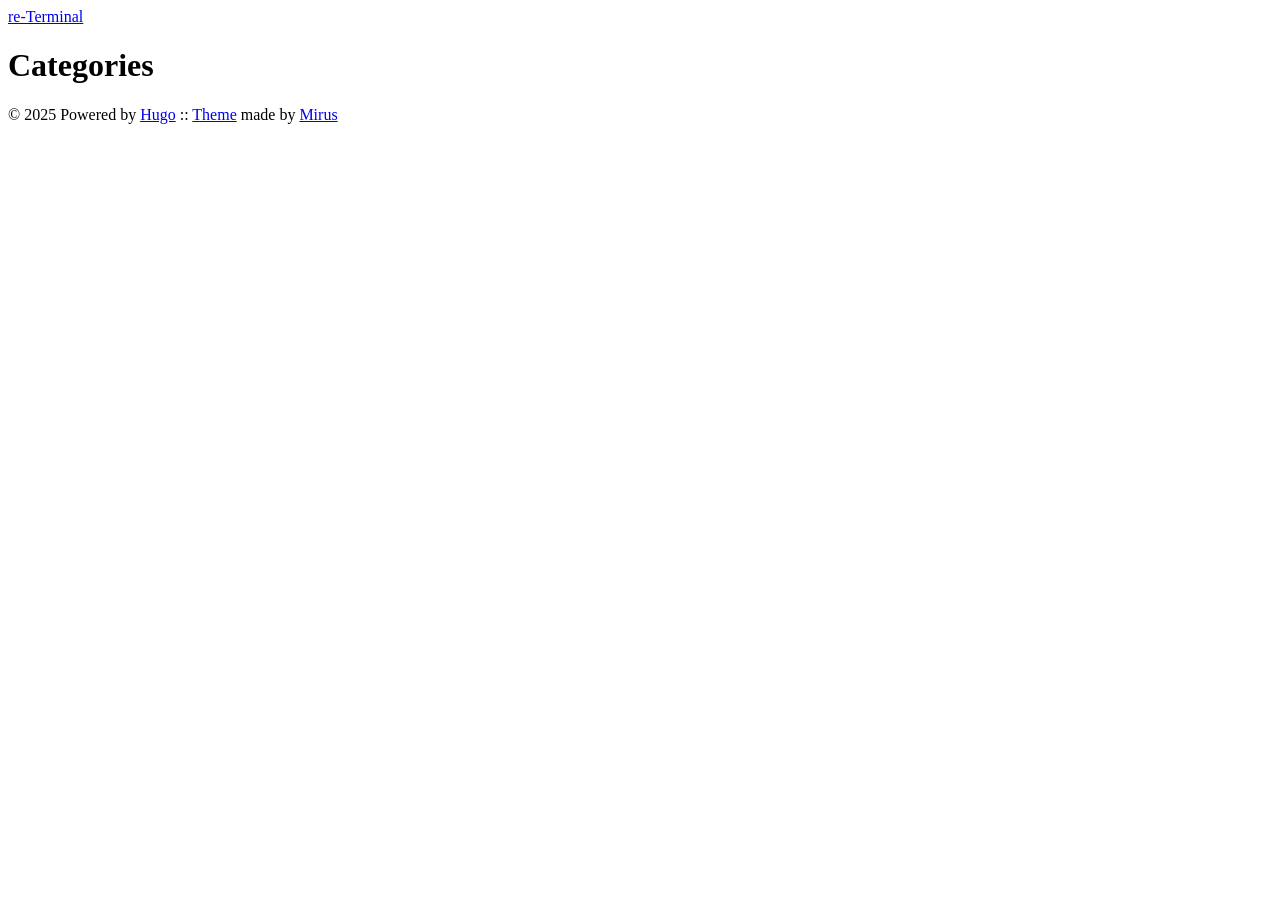
==== public/categories/index.html @ 836b7aaa "Setup Hugo with re-terminal theme" ====
<!DOCTYPE html>
<html lang="en">
<head><script src="/livereload.js?mindelay=10&amp;v=2&amp;port=1313&amp;path=livereload" data-no-instant defer></script>
  
    <title>Categories :: My New Hugo Site</title>
  
  <meta http-equiv="content-type" content="text/html; charset=utf-8">
<meta name="viewport" content="width=device-width, initial-scale=1.0">
<meta name="description" content="" />
<meta name="keywords" content="" />

  <meta name="robots" content="noodp" />

<link rel="canonical" href="http://localhost:1313/categories/" />







  
  
  
  
  
  <link rel="stylesheet" href="http://localhost:1313/styles.css">







  <link rel="shortcut icon" href="http://localhost:1313/img/theme-colors/red.png">
  <link rel="apple-touch-icon" href="http://localhost:1313/img/theme-colors/red.png">



<meta name="twitter:card" content="summary" />



<meta property="og:locale" content="en" />
<meta property="og:type" content="website" />
<meta property="og:title" content="Categories">
<meta property="og:description" content="" />
<meta property="og:url" content="http://localhost:1313/categories/" />
<meta property="og:site_name" content="My New Hugo Site" />

  
    <meta property="og:image" content="http://localhost:1313/img/favicon/red.png">
  

<meta property="og:image:width" content="1200">
<meta property="og:image:height" content="627">





  <link href="/categories/index.xml" rel="alternate" type="application/rss+xml" title="My New Hugo Site" />










  


</head>
<body class="red">




<div class="container center headings--one-size">

  <header class="header">
  <div class="header__inner">
    <div class="header__logo">
      <a href="http://localhost:1313/">
  <div class="logo">
    re-Terminal
  </div>
</a>

    </div>
    
    
  </div>
  
</header>


  <div class="content">
    
  <div class="terms">
    <h1>Categories</h1>
    
    <ul>
      
      
    </ul>
  </div>

  </div>

  
    <footer class="footer">
  <div class="footer__inner">
    
      <div class="copyright">
        <span>© 2025 Powered by <a href="https://gohugo.io">Hugo</a></span>
    
      <span>:: <a href="https://github.com/mirus-ua/hugo-theme-re-terminal" target="_blank">Theme</a> made by <a href="https://github.com/mirus-ua" target="_blank">Mirus</a></span>
      </div>
  </div>
</footer>






<script type="text/javascript" src="/bundle.min.js"></script>








  
</div>

</body>
</html>
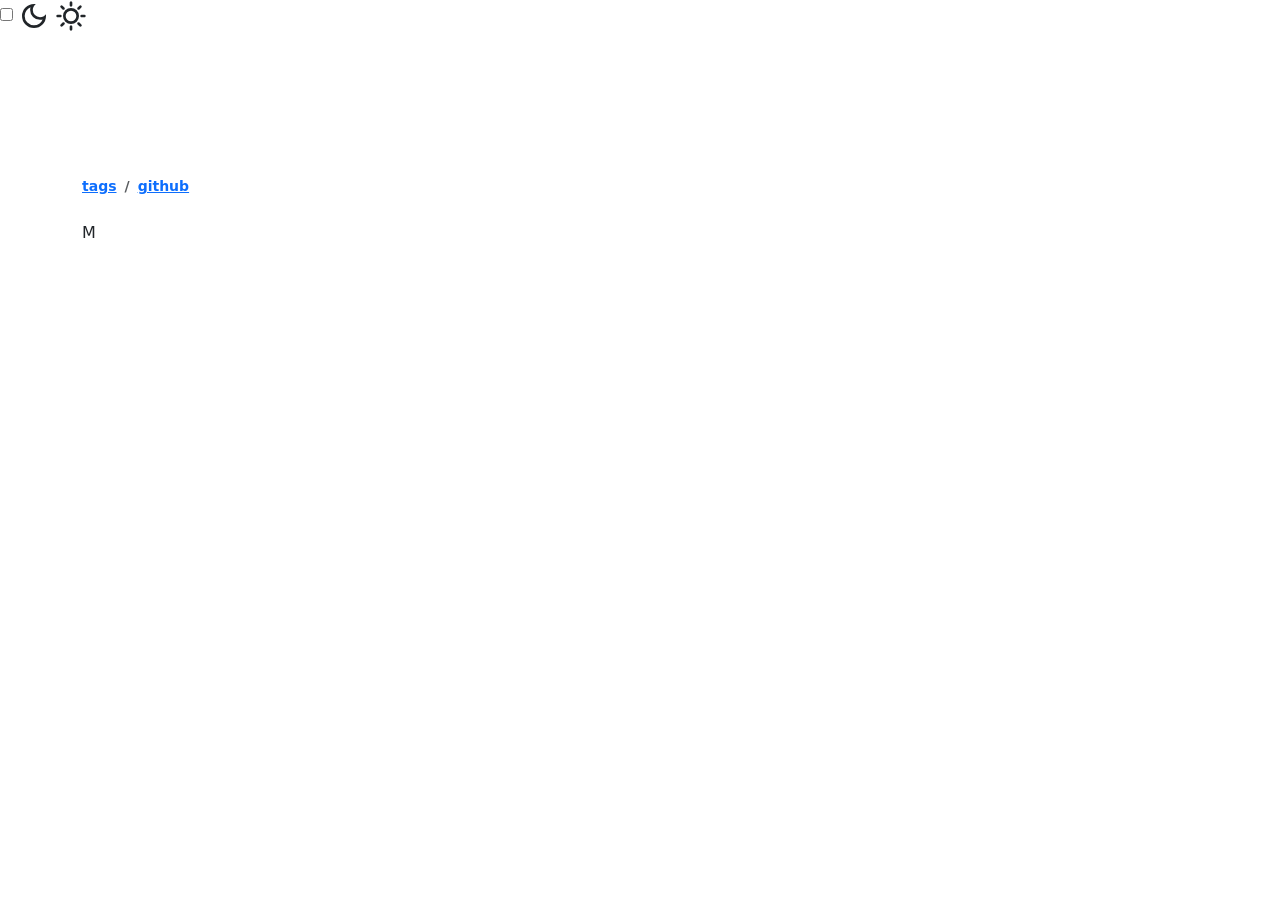
==== commit d6f38ffa: "Remove posts page and display posts on home page" ====
--- a/public/categories/index.html
+++ b/public/categories/index.html
@@ -1,144 +1,84 @@
 <!DOCTYPE html>
-<html lang="en">
+<html lang="en-us" dir="ltr">
 <head><script src="/livereload.js?mindelay=10&amp;v=2&amp;port=1313&amp;path=livereload" data-no-instant defer></script>
   
-    <title>Categories :: My New Hugo Site</title>
-  
-  <meta http-equiv="content-type" content="text/html; charset=utf-8">
-<meta name="viewport" content="width=device-width, initial-scale=1.0">
-<meta name="description" content="" />
-<meta name="keywords" content="" />
 
-  <meta name="robots" content="noodp" />
+<meta charset="utf-8">
+<meta name="viewport" content="width=device-width, initial-scale=1">
+<link rel="stylesheet" href="/css/syntax.css"/>
+<link rel="shortcut icon" type="image/png" href="//localhost:1313/favicon.ico" />
+<meta property="og:url" content="//localhost:1313/categories/">
+  <meta property="og:site_name" content="RSA Blog">
+  <meta property="og:title" content="Categories">
+  <meta property="og:locale" content="en_us">
+  <meta property="og:type" content="website">
 
-<link rel="canonical" href="http://localhost:1313/categories/" />
+<title>RSA Blog | Categories</title>
 
+    <link rel="stylesheet" href="/css/main.css">
+      <link rel="stylesheet" href="/css/palette/default.css">
 
+      <script src="/js/main.js"></script>
 
+<link href="https://cdn.jsdelivr.net/npm/bootstrap@5.3.3/dist/css/bootstrap.min.css" rel="stylesheet" integrity="sha384-QWTKZyjpPEjISv5WaRU9OFeRpok6YctnYmDr5pNlyT2bRjXh0JMhjY6hW+ALEwIH" crossorigin="anonymous">
 
+</head>
 
-
+<body
+    class="dark"
+>
+  <label id="theme-switcher-container">
+    <input id="theme-switcher" type="checkbox">
+    <svg id="moon-icon" xmlns="http://www.w3.org/2000/svg" width="32" height="32" viewBox="0 0 24 24"><path fill="currentColor" d="M12 21q-3.75 0-6.375-2.625T3 12t2.625-6.375T12 3q.35 0 .688.025t.662.075q-1.025.725-1.638 1.888T11.1 7.5q0 2.25 1.575 3.825T16.5 12.9q1.375 0 2.525-.613T20.9 10.65q.05.325.075.662T21 12q0 3.75-2.625 6.375T12 21m0-2q2.2 0 3.95-1.213t2.55-3.162q-.5.125-1 .2t-1 .075q-3.075 0-5.238-2.163T9.1 7.5q0-.5.075-1t.2-1q-1.95.8-3.163 2.55T5 12q0 2.9 2.05 4.95T12 19m-.25-6.75"/></svg>
+    <svg id="sun-icon" xmlns="http://www.w3.org/2000/svg" width="32" height="32" viewBox="0 0 24 24"><path fill="currentColor" d="M12 5q-.425 0-.712-.288T11 4V2q0-.425.288-.712T12 1t.713.288T13 2v2q0 .425-.288.713T12 5m4.95 2.05q-.275-.275-.275-.687t.275-.713l1.4-1.425q.3-.3.712-.3t.713.3q.275.275.275.7t-.275.7L18.35 7.05q-.275.275-.7.275t-.7-.275M20 13q-.425 0-.713-.288T19 12t.288-.712T20 11h2q.425 0 .713.288T23 12t-.288.713T22 13zm-8 10q-.425 0-.712-.288T11 22v-2q0-.425.288-.712T12 19t.713.288T13 20v2q0 .425-.288.713T12 23M5.65 7.05l-1.425-1.4q-.3-.3-.3-.725t.3-.7q.275-.275.7-.275t.7.275L7.05 5.65q.275.275.275.7t-.275.7q-.3.275-.7.275t-.7-.275m12.7 12.725l-1.4-1.425q-.275-.3-.275-.712t.275-.688t.688-.275t.712.275l1.425 1.4q.3.275.288.7t-.288.725q-.3.3-.725.3t-.7-.3M2 13q-.425 0-.712-.288T1 12t.288-.712T2 11h2q.425 0 .713.288T5 12t-.288.713T4 13zm2.225 6.775q-.275-.275-.275-.7t.275-.7L5.65 16.95q.275-.275.687-.275t.713.275q.3.3.3.713t-.3.712l-1.4 1.4q-.3.3-.725.3t-.7-.3M12 18q-2.5 0-4.25-1.75T6 12t1.75-4.25T12 6t4.25 1.75T18 12t-1.75 4.25T12 18m0-2q1.65 0 2.825-1.175T16 12t-1.175-2.825T12 8T9.175 9.175T8 12t1.175 2.825T12 16m0-4"/></svg>
+  </label>
 
   
-  
-  
-  
-  
-  <link rel="stylesheet" href="http://localhost:1313/styles.css">
+  <main>
+    
+<div class="container pt-5">
+    <div class="row mt-5 pt-5">
+        
+  <nav aria-label="breadcrumb" class="small">
+    <ol class="breadcrumb fw-bold">
+    <li class="breadcrumb-item">
+      <a href="/tags"
+        
+      >tags</a>
+      
+    </li>
+    <li class="breadcrumb-item">
+      <a href="https://github.com/RSA-Internal/rsa-blog"
+        
+          target="_blank" rel="noopener noreferrer"
+        
+      >github</a>
+      
+    </li>
+    </ol>
+  </nav>
 
+    </div>
 
+    
+    <div class="d-flex flex-column align-items-start">
+    
+        
+        
+        
+            
+            
+            
+                <span class="terms-char pt-2 pb-1">M</span>
+            
+            <a class="badge text-uppercase" href="//localhost:1313/tags/meta/">Meta (1)</a>
+        
+    
+    </div>
 
-
-
-
-
-  <link rel="shortcut icon" href="http://localhost:1313/img/theme-colors/red.png">
-  <link rel="apple-touch-icon" href="http://localhost:1313/img/theme-colors/red.png">
-
-
-
-<meta name="twitter:card" content="summary" />
-
-
-
-<meta property="og:locale" content="en" />
-<meta property="og:type" content="website" />
-<meta property="og:title" content="Categories">
-<meta property="og:description" content="" />
-<meta property="og:url" content="http://localhost:1313/categories/" />
-<meta property="og:site_name" content="My New Hugo Site" />
+  </main>
 
   
-    <meta property="og:image" content="http://localhost:1313/img/favicon/red.png">
-  
-
-<meta property="og:image:width" content="1200">
-<meta property="og:image:height" content="627">
-
-
-
-
-
-  <link href="/categories/index.xml" rel="alternate" type="application/rss+xml" title="My New Hugo Site" />
-
-
-
-
-
-
-
-
-
-
-  
-
-
-</head>
-<body class="red">
-
-
-
-
-<div class="container center headings--one-size">
-
-  <header class="header">
-  <div class="header__inner">
-    <div class="header__logo">
-      <a href="http://localhost:1313/">
-  <div class="logo">
-    re-Terminal
-  </div>
-</a>
-
-    </div>
-    
-    
-  </div>
-  
-</header>
-
-
-  <div class="content">
-    
-  <div class="terms">
-    <h1>Categories</h1>
-    
-    <ul>
-      
-      
-    </ul>
-  </div>
-
-  </div>
-
-  
-    <footer class="footer">
-  <div class="footer__inner">
-    
-      <div class="copyright">
-        <span>© 2025 Powered by <a href="https://gohugo.io">Hugo</a></span>
-    
-      <span>:: <a href="https://github.com/mirus-ua/hugo-theme-re-terminal" target="_blank">Theme</a> made by <a href="https://github.com/mirus-ua" target="_blank">Mirus</a></span>
-      </div>
-  </div>
-</footer>
-
-
-
-
-
-
-<script type="text/javascript" src="/bundle.min.js"></script>
-
-
-
-
-
-
-
-
-  
-</div>
-
+  <script src="https://cdn.jsdelivr.net/npm/bootstrap@5.3.3/dist/js/bootstrap.bundle.min.js" integrity="sha384-YvpcrYf0tY3lHB60NNkmXc5s9fDVZLESaAA55NDzOxhy9GkcIdslK1eN7N6jIeHz" crossorigin="anonymous"></script>
 </body>
 </html>
